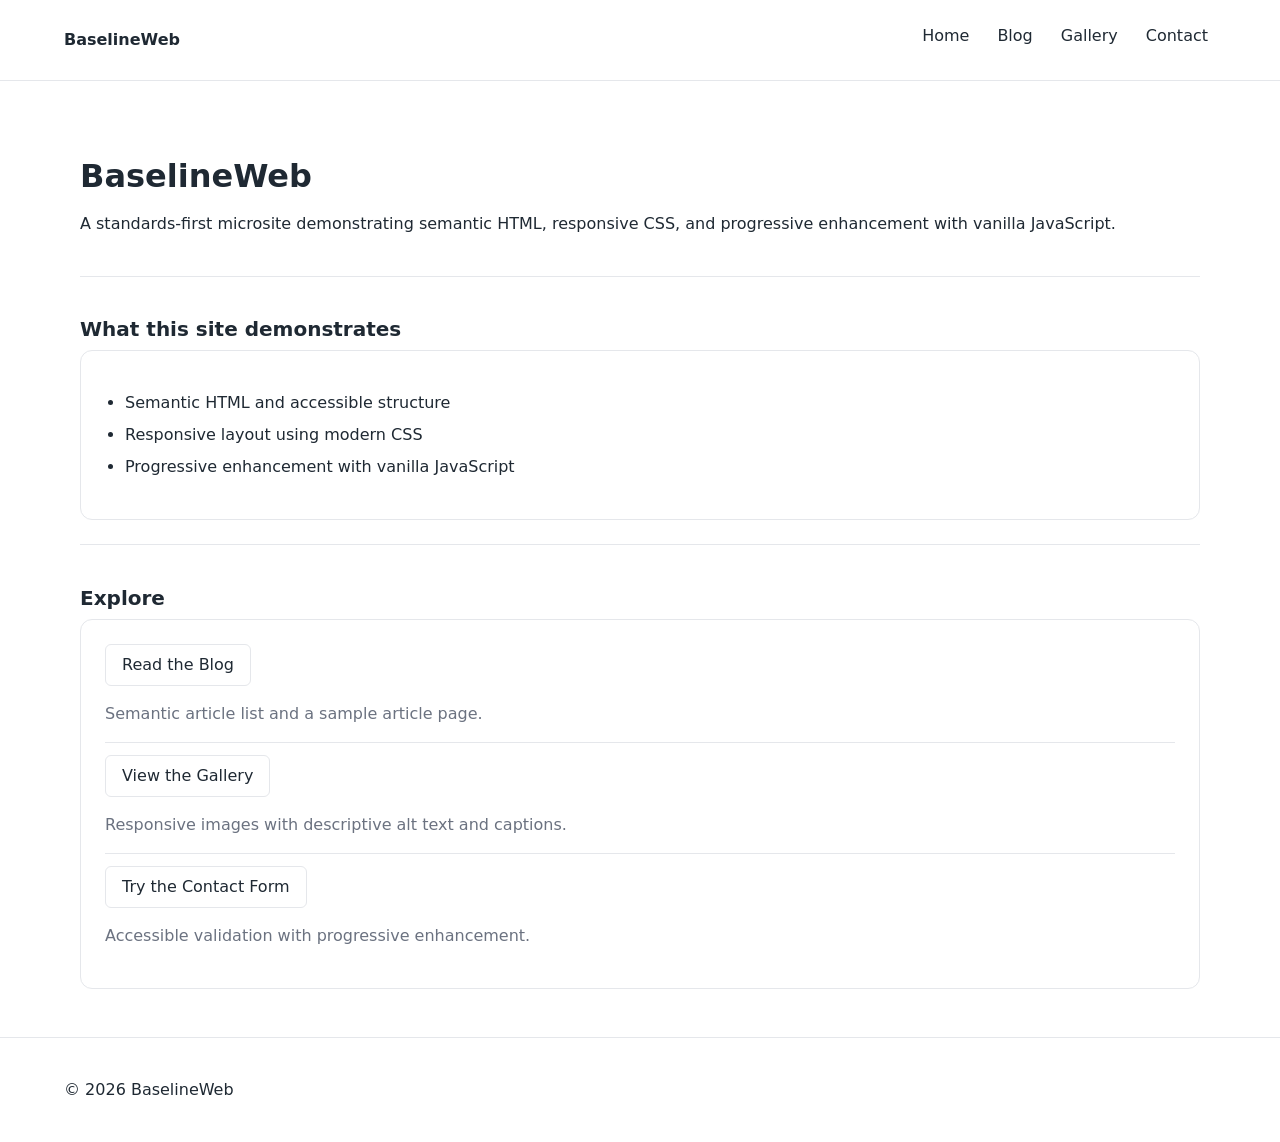
==== index.html @ 2502b6ee "Initial commit: BaselineWeb standards-first microsite" ====
<!doctype html>
<html lang="en">
  <head>
    <meta charset="UTF-8" />
    <meta name="viewport" content="width=device-width, initial-scale=1.0" />
    <title>BaselineWeb</title>
    <meta
      name="description"
      content="A standards-first, no-build microsite demonstrating semantic HTML, responsive CSS, and progressive enhancement."
    />

    <link rel="stylesheet" href="assets/css/reset.css" />
    <link rel="stylesheet" href="assets/css/base.css" />
    <link rel="stylesheet" href="assets/css/layout.css" />
    <link rel="stylesheet" href="assets/css/components.css" />
  </head>

  <body>
    <a href="#main" class="skip-link">Skip to main content</a>

    <header>
      <nav aria-label="Primary navigation">
        <a href="index.html">BaselineWeb</a>
        <button type="button" aria-expanded="false" aria-controls="primary-nav" id="nav-toggle">Menu</button>
        <ul id="primary-nav">
          <li><a href="index.html" aria-current="page">Home</a></li>
          <li><a href="pages/blog.html">Blog</a></li>
          <li><a href="pages/gallery.html">Gallery</a></li>
          <li><a href="pages/contact.html">Contact</a></li>
        </ul>
      </nav>
    </header>

    <main id="main">
      <section>
        <h1>BaselineWeb</h1>
        <p>
          A standards-first microsite demonstrating semantic HTML, responsive CSS, and progressive enhancement with
          vanilla JavaScript.
        </p>
      </section>

      <section>
        <h2>What this site demonstrates</h2>
        <div class="card">
          <ul>
            <li>Semantic HTML and accessible structure</li>
            <li>Responsive layout using modern CSS</li>
            <li>Progressive enhancement with vanilla JavaScript</li>
          </ul>
        </div>
      </section>

      <section>
        <h2>Explore</h2>
        <div class="card">
          <ul class="list-clean">
            <li>
              <a class="button" href="pages/blog.html">Read the Blog</a>
              <p class="muted">Semantic article list and a sample article page.</p>
            </li>
            <li>
              <a class="button" href="pages/gallery.html">View the Gallery</a>
              <p class="muted">Responsive images with descriptive alt text and captions.</p>
            </li>
            <li>
              <a class="button" href="pages/contact.html">Try the Contact Form</a>
              <p class="muted">Accessible validation with progressive enhancement.</p>
            </li>
          </ul>
        </div>
      </section>
    </main>

    <footer>
      <div class="footer-inner">
        <p>&copy; <span id="year"></span> BaselineWeb</p>
      </div>
    </footer>

    <script src="assets/js/nav.js" defer></script>
    <script src="assets/js/year.js" defer></script>
  </body>
</html>
---- assets/css/base.css ----
/* assets/css/base.css */

/* Design tokens */
:root {
  --color-bg: #ffffff;
  --color-text: #1f2933;
  --color-muted: #6b7280;
  --color-accent: #2563eb;
  --color-border: #e5e7eb;

  --font-body: system-ui, -apple-system, BlinkMacSystemFont,
    "Segoe UI", Roboto, Helvetica, Arial, sans-serif;

  --space-1: 0.25rem;
  --space-2: 0.5rem;
  --space-3: 0.75rem;
  --space-4: 1rem;
  --space-6: 1.5rem;
  --space-8: 2rem;

  --radius: 0.375rem;
}

/* Base document styles */
body {
  font-family: var(--font-body);
  font-size: 1rem;
  color: var(--color-text);
  background-color: var(--color-bg);
}

/* Headings */
h1,
h2,
h3,
h4 {
  line-height: 1.25;
  margin-bottom: var(--space-2);
}

h1 {
  font-size: 2rem;
}

h2 {
  font-size: 1.25rem;
}

/* Text */
p {
  margin-bottom: var(--space-4);
}

ul {
  padding-left: 1.25rem;
  margin-bottom: var(--space-4);
}

li {
  margin-bottom: var(--space-2);
}

/* Links */
a {
  color: var(--color-accent);
  text-decoration-thickness: 0.08em;
  text-underline-offset: 0.15em;
}

a:hover {
  text-decoration: underline;
}

/* Buttons */
button {
  padding: var(--space-2) var(--space-4);
  border-radius: var(--radius);
  border: 1px solid var(--color-border);
  background: var(--color-bg);
}

/* Muted utility */
.muted {
  color: var(--color-muted);
}

/* Focus styles (keyboard-visible) */
:focus-visible {
  outline: 3px solid var(--color-accent);
  outline-offset: 2px;
}

/* Skip link */
.skip-link {
  position: absolute;
  top: -100%;
  left: var(--space-2);
  background: var(--color-bg);
  color: var(--color-text);
  padding: var(--space-2) var(--space-3);
  border: 1px solid var(--color-border);
  border-radius: var(--radius);
}

.skip-link:focus {
  top: var(--space-2);
}
---- assets/css/layout.css ----
/* assets/css/layout.css */

body > header,
body > main,
body > footer {
  padding: var(--space-6) var(--space-4);
}

main {
  max-width: 72rem;
  margin: 0 auto;
}

body > header {
  border-bottom: 1px solid var(--color-border);
}

body > footer {
  border-top: 1px solid var(--color-border);
}

.footer-inner {
  max-width: 72rem;
  margin: 0 auto;
  display: flex;
  align-items: center;
}

/* Nav layout */
nav[aria-label="Primary navigation"] {
  max-width: 72rem;
  margin: 0 auto;

  display: flex;
  align-items: center;
  justify-content: space-between;
  gap: var(--space-4);
  flex-wrap: wrap;
}

nav[aria-label="Primary navigation"] > a {
  color: var(--color-text);
  text-decoration: none;
  font-weight: 700;
}

#primary-nav {
  list-style: none;
  padding: 0;
  margin: 0;

  display: flex;
  align-items: center;
  gap: var(--space-3);
}

#primary-nav a {
  color: var(--color-text);
  text-decoration: none;
  padding: var(--space-2) var(--space-2);
  border-radius: var(--radius);
}

#primary-nav a:hover {
  background: #f3f4f6;
}

/* Mobile: collapse nav links by default */
@media (max-width: 40rem) {
  #primary-nav {
    width: 100%;
    flex-direction: column;
    gap: var(--space-2);
    margin-top: var(--space-3);
    display: none; /* JS will toggle */
  }

  /* When JS opens it */
  #primary-nav[data-open="true"] {
    display: flex;
  }
}

/* Desktop: hide toggle, always show nav */
@media (min-width: 40.001rem) {
  #nav-toggle {
    display: none;
  }
}
---- assets/css/components.css ----
/* assets/css/components.css */

/* Simple content sections */
section {
  padding: var(--space-6) 0;
}

section + section {
  border-top: 1px solid var(--color-border);
}

/* Card */
.card {
  border: 1px solid var(--color-border);
  border-radius: calc(var(--radius) * 2);
  padding: var(--space-6);
  background: var(--color-bg);
}

/* Button variants */
.button {
  display: inline-flex;
  align-items: center;
  justify-content: center;
  gap: var(--space-2);

  border-radius: var(--radius);
  border: 1px solid var(--color-border);
  background: var(--color-bg);
  color: var(--color-text);
  text-decoration: none;
  padding: var(--space-2) var(--space-4);
}

.button:hover {
  background: #f3f4f6;
}

.button.primary {
  border-color: var(--color-accent);
  color: #ffffff;
  background: var(--color-accent);
}

.button.primary:hover {
  filter: brightness(0.95);
}

/* Inline code */
code {
  font-family: ui-monospace, SFMono-Regular, Menlo, Monaco, Consolas,
    "Liberation Mono", "Courier New", monospace;
  font-size: 0.95em;
  padding: 0.1em 0.25em;
  border: 1px solid var(--color-border);
  border-radius: var(--radius);
  background: #f9fafb;
}

/* Utility: visually separated list */
.list-clean {
  list-style: none;
  padding: 0;
  margin: 0;
}

.list-clean > li + li {
  margin-top: var(--space-3);
  padding-top: var(--space-3);
  border-top: 1px solid var(--color-border);
}

/* Forms */
.field {
  display: flex;
  flex-direction: column;
  gap: var(--space-2);
  margin-top: var(--space-4);
}

.field:first-child {
  margin-top: 0;
}

input,
select,
textarea {
  border: 1px solid var(--color-border);
  border-radius: var(--radius);
  padding: var(--space-2) var(--space-3);
}

.error {
  min-height: 1.25em;
  margin: 0;
  color: #b91c1c;
}

input[aria-invalid="true"],
select[aria-invalid="true"],
textarea[aria-invalid="true"] {
  border-color: #b91c1c;
}

/* Gallery */
.gallery {
  display: grid;
  gap: var(--space-4);
  grid-template-columns: repeat(1, 1fr);
}

figure {
  margin: 0;
}

figure img {
  border-radius: var(--radius);
  border: 1px solid var(--color-border);
}

figcaption {
  margin-top: var(--space-2);
}
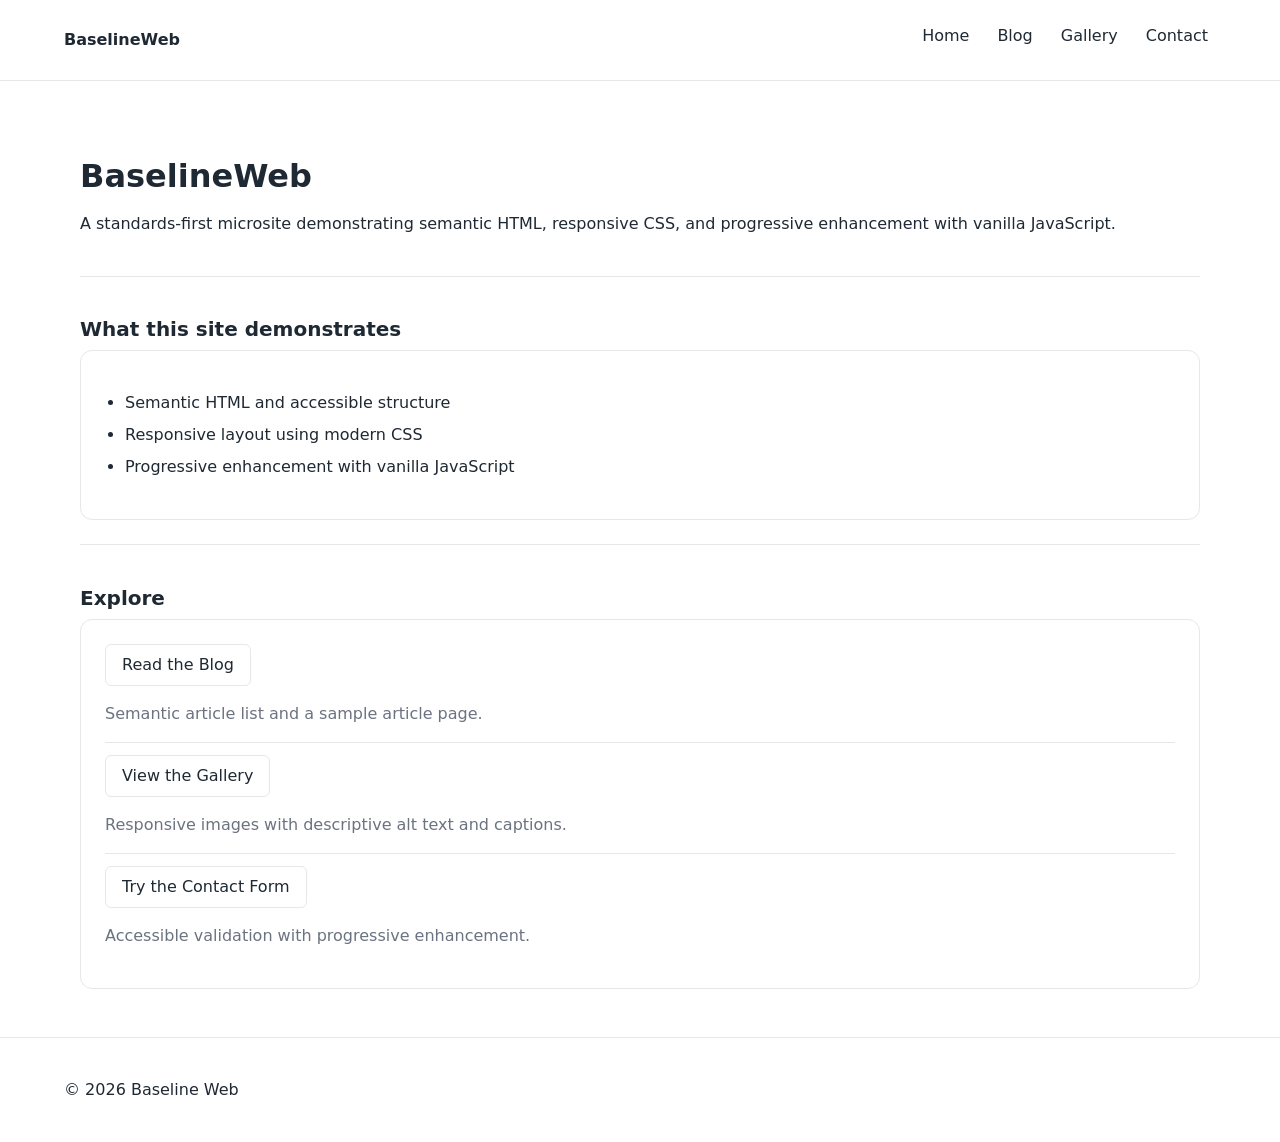
==== commit 0861e101: "Add sitemap, robots, canonical and og meta tags" ====
--- a/index.html
+++ b/index.html
@@ -3,11 +3,22 @@
   <head>
     <meta charset="UTF-8" />
     <meta name="viewport" content="width=device-width, initial-scale=1.0" />
-    <title>BaselineWeb</title>
+
+    <title>Baseline Web</title>
+
     <meta
       name="description"
       content="A standards-first, no-build microsite demonstrating semantic HTML, responsive CSS, and progressive enhancement."
     />
+    <meta name="color-scheme" content="light dark" />
+    <meta property="og:title" content="Baseline Web" />
+    <meta
+      property="og:description"
+      content="A standards-first, no-build microsite demonstrating semantic HTML, responsive CSS, and progressive enhancement."
+    />
+    <meta property="og:type" content="website" />
+
+    <link rel="canonical" href="https://baseline-web.davidmoriarty.dev/" />
 
     <link rel="stylesheet" href="assets/css/reset.css" />
     <link rel="stylesheet" href="assets/css/base.css" />
@@ -74,7 +85,7 @@
 
     <footer>
       <div class="footer-inner">
-        <p>&copy; <span id="year"></span> BaselineWeb</p>
+        <p>&copy; <span id="year"></span> Baseline Web</p>
       </div>
     </footer>
 
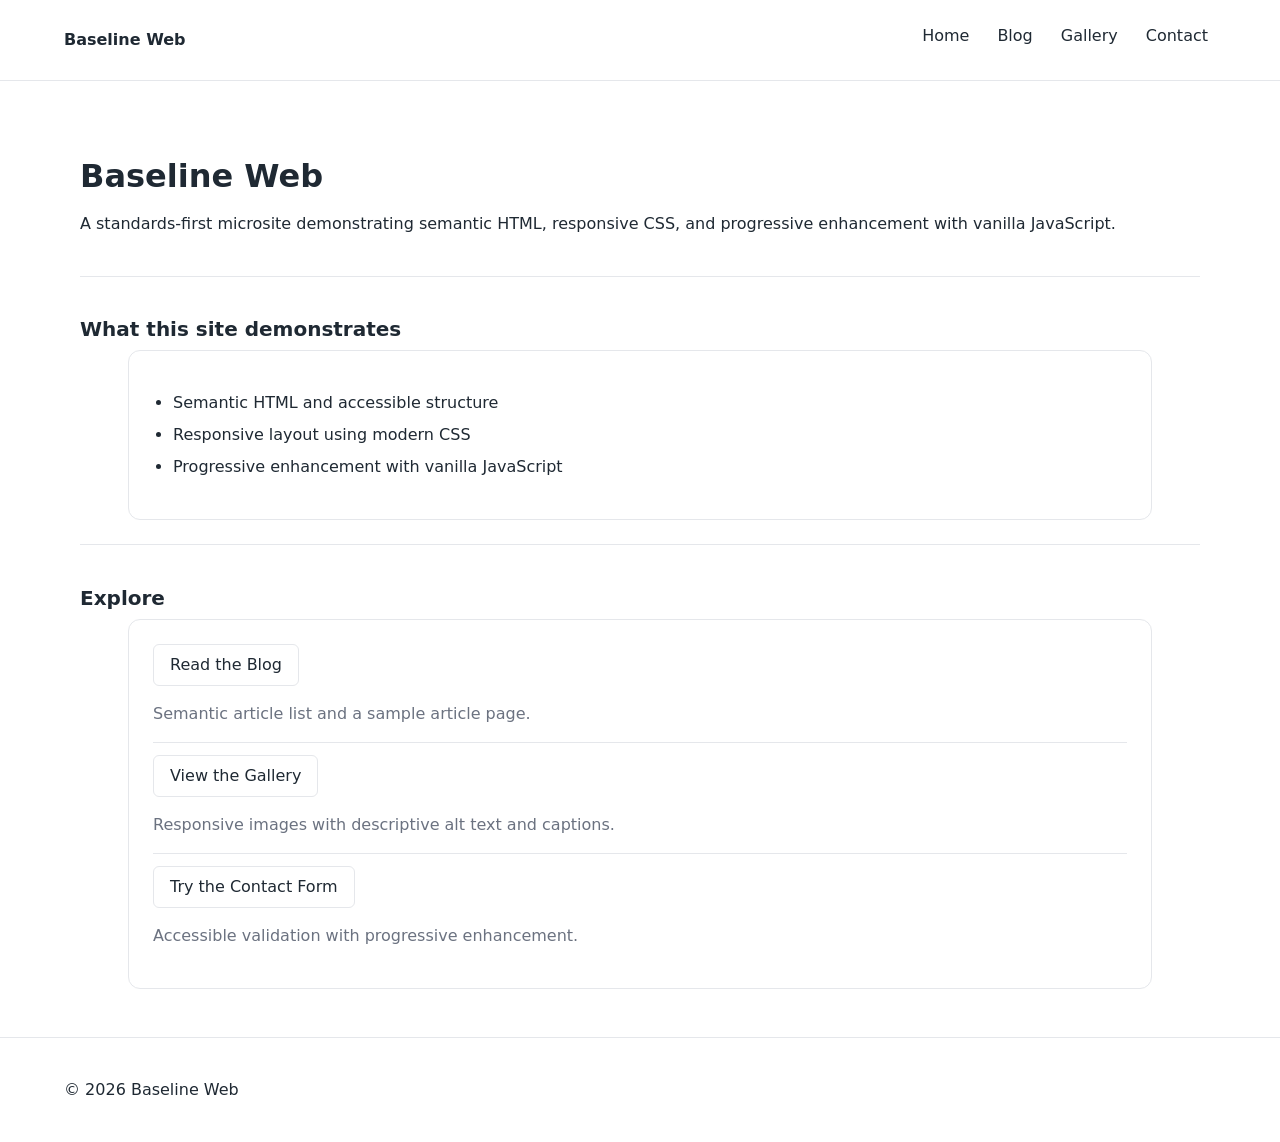
==== commit a29781ba: "Refine css styles, update form inputs, and brand" ====
--- a/index.html
+++ b/index.html
@@ -1,25 +1,31 @@
 <!doctype html>
 <html lang="en">
   <head>
-    <meta charset="UTF-8" />
+    <meta charset="utf-8" />
     <meta name="viewport" content="width=device-width, initial-scale=1.0" />
 
     <title>Baseline Web</title>
-
     <meta
       name="description"
       content="A standards-first, no-build microsite demonstrating semantic HTML, responsive CSS, and progressive enhancement."
     />
     <meta name="color-scheme" content="light dark" />
+
+    <!-- Canonical URL -->
+    <link rel="canonical" href="https://baseline-web.pages.dev/" />
+    <link rel="sitemap" href="/sitemap.xml" />
+
+    <!-- Open Graph Tags -->
+    <meta property="og:url" content="https://baseline-web.pages.dev/" />
+    <meta property="og:type" content="website" />
     <meta property="og:title" content="Baseline Web" />
     <meta
       property="og:description"
       content="A standards-first, no-build microsite demonstrating semantic HTML, responsive CSS, and progressive enhancement."
     />
-    <meta property="og:type" content="website" />
+    <meta property="og:image" content="" />
 
-    <link rel="canonical" href="https://baseline-web.davidmoriarty.dev/" />
-
+    <!-- CSS Stylesheets -->
     <link rel="stylesheet" href="assets/css/reset.css" />
     <link rel="stylesheet" href="assets/css/base.css" />
     <link rel="stylesheet" href="assets/css/layout.css" />
@@ -31,7 +37,7 @@
 
     <header>
       <nav aria-label="Primary navigation">
-        <a href="index.html">BaselineWeb</a>
+        <a href="index.html">Baseline Web</a>
         <button type="button" aria-expanded="false" aria-controls="primary-nav" id="nav-toggle">Menu</button>
         <ul id="primary-nav">
           <li><a href="index.html" aria-current="page">Home</a></li>
@@ -44,7 +50,7 @@
 
     <main id="main">
       <section>
-        <h1>BaselineWeb</h1>
+        <h1>Baseline Web</h1>
         <p>
           A standards-first microsite demonstrating semantic HTML, responsive CSS, and progressive enhancement with
           vanilla JavaScript.
--- a/assets/css/layout.css
+++ b/assets/css/layout.css
@@ -79,6 +79,10 @@
   #primary-nav[data-open="true"] {
     display: flex;
   }
+
+  section {
+    padding: var(--space-2) 0;
+  }
 }
 
 /* Desktop: hide toggle, always show nav */
--- a/assets/css/components.css
+++ b/assets/css/components.css
@@ -15,6 +15,8 @@
   border-radius: calc(var(--radius) * 2);
   padding: var(--space-6);
   background: var(--color-bg);
+  max-width: 64rem;
+  margin: 0 auto;
 }
 
 /* Button variants */
@@ -82,6 +84,10 @@
   margin-top: 0;
 }
 
+label {
+  position: absolute; width: 1px; height: 1px; padding: 0; margin: -1px; overflow: hidden; clip-path: inset(50%); white-space: nowrap; border-width: 0;
+}
+
 input,
 select,
 textarea {
@@ -100,6 +106,10 @@
 select[aria-invalid="true"],
 textarea[aria-invalid="true"] {
   border-color: #b91c1c;
+}
+
+textarea {
+  resize: none;
 }
 
 /* Gallery */
